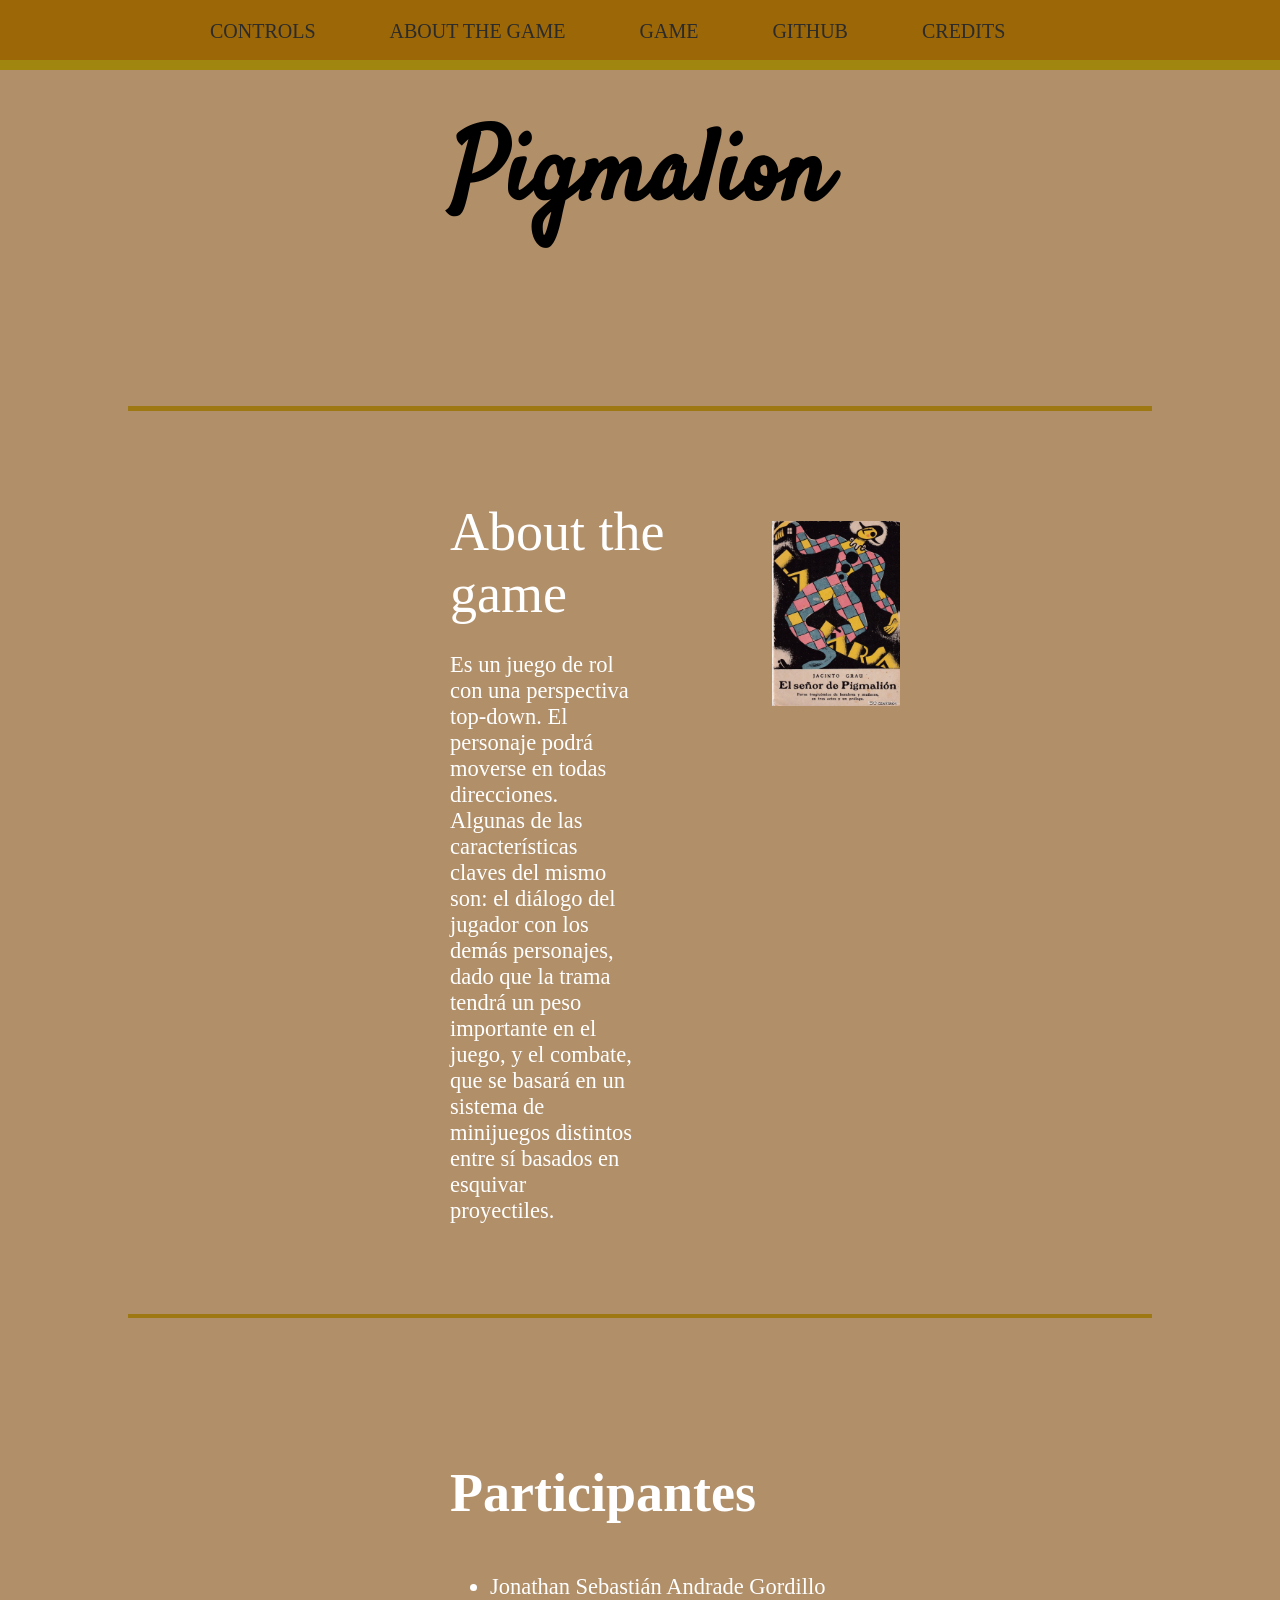
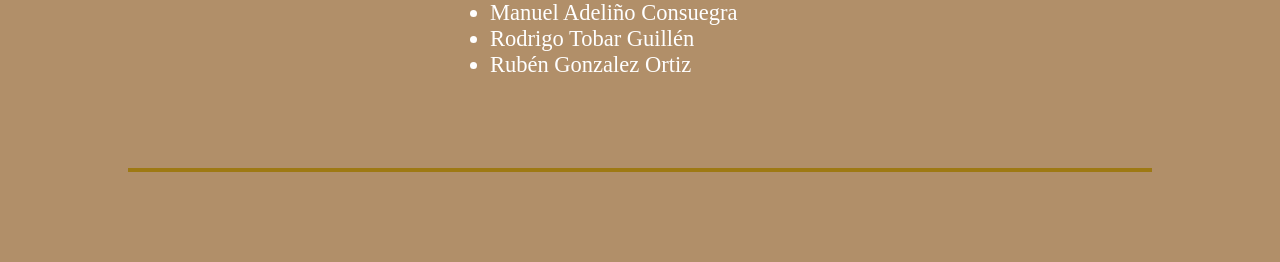
==== index.html @ 4313ca9e "ordenando rutas sprites" ====
<!DOCTYPE html>
<html lang="es">
  <head>
    <meta charset="UTF-8" />
    <link rel="preconnect" href="https://fonts.gstatic.com" />
    <link
      href="https://fonts.googleapis.com/css2?family=Satisfy&display=swap"
      rel="stylesheet"
    />
    <link rel="shortcut icon" href="favicon.png" type="image/png" />
    <meta name="viewport" content="width=device-width, initial-scale=2.0" />
    <link rel="stylesheet" href="./game.css" />
    <script src="./game/phaser.js"></script>

    <title>¡Juego con Phaser!</title>
  </head>

  <body >
  <header>

      <div class  = "container">
        <nav>
        <!-- <img src = ""> -->
        <ul id = "session">
          <li><a href="#">Controls</a></li>
          <li><a href="#about">About the game</a></li>
          <li><a href="#game">Game</a></li>
          <li><a href="https://github.com/rubenglezortiz/PVLI-2020-21-CUCU-PROLOGUE" target="_blank">GitHub</a></li>
          <li><a href="#">Credits</a></li>
        </ul>
      </div>
    </nav>
  </header>
<div id= "juego">
 
    <!-- <div id="links">
      <button id="git" class="button button1" type="button">git</button>
      <a class = "button button3">item2</button>
        <a class = "button button2">item3</button>
    </div> -->

    <h1>Pigmalion</h1>

    <script src="./game/initialization/game_manager.js" type="module"></script>
  </div>


<div class = "barrita"></div>

<div id = "about"class = "containertext">
  
<div class = "atg">
  
    <span class = "text1">About the game</span>
    <span class = "text2">Es un juego de rol con una perspectiva top-down. El personaje podrá moverse en todas direcciones. Algunas de las características claves del mismo son: el diálogo del jugador con los demás personajes, dado que la trama tendrá un peso importante en el juego, y el combate, que se basará en un sistema de minijuegos distintos entre sí basados en esquivar proyectiles.
    </span>
    
</div>

<img class="imagen"  src="./resources/sprites/web/portada.jpg" alt="Imagen portada libro El Señor de Pigmalion">
</div>
<div class = "barrita"></div>
<div class = "atg">
  <h3 class = "text1">Participantes</h3>
  <ul class = "text3">
    <li >Jonathan Sebastián Andrade Gordillo</li>
    <li >Manuel Adeliño Consuegra</li>
    <li >Rodrigo Tobar Guillén</li>
    <li >Rubén Gonzalez Ortiz</li>
  </ul>
</div>
<div class = "barrita"></div>
     <script>
      let img = document.getElementsByClassName("imagen");
      img[0].id = "game";
    </script> 
  
    
  </body>
</html>
---- game.css ----
h1 {
  
  font-family: 'Satisfy', cursive;  
  font-size: 100px;
  display: inline-block;  
  padding-top: 3%;  
  width: 100%;
  text-align : center;
  
  color: black;
}
#session {
  top:0;
  padding-top:0;
  position:relative;
  margin:0;
}


#atg{
  position: relative;
}

header{
  overflow: hidden;
  margin:auto;
  width:100%;
  
  height:60px; /*Anchura de la barra*/

  position:fixed; /*Para que la barra se quede fija*/
  z-index:101; /*Para que la barra se quede fija*/
  background: #9b6707;  
  border-bottom: 10px solid #a0850f; /*Línea de debajo del menú, si no queréis borrad esta línea*/
  
}
/* header::after{
  content: '';
  display: table;
  clear: both;
} */
.containertext .imagen{
  display: inline-block;
  vertical-align: top;
  width: 46%;
  margin: 20px 30px 0 0;
  max-width: 10%;
  min-width: 10%;
  
  height:auto;
  
  @media (max-width: 620px) {
    display: block;
    vertical-align: none;
  }
}

.containertext .atg{
  display: inline-block;
  width: 60%;
  @media (max-width: 620px) {
    width: 100%;
  }
}

.barrita{
  position: relative;
  margin : 0 auto;
  margin-bottom: 10vh;
  margin-top: 10vh;
  height: 0.5vh;
  width: 80%;
  background-color: rgb(158, 121, 19);
}

.atg{
  color:white;
  text-align: left;
  position: relative;  
  
  @media (max-width: 620px) {
    width: 100%;
  }
}
.atg span{

margin-left: 50vh;

display: inline-block;
}

.atg h3{  
margin-left: 50vh;

display: inline-block;
  
}

.text1{
 
  font-size: 6vh;
  margin-bottom: 3vh;
  
  position: relative;
  animation : text4 3s 1;
}
.text2{

  font-size: 2.5vh;
  animation : text 3s 1;
  margin-right: 15vh;
  
  
}

.text3{
  font-size: 2.5vh;
  animation : text 3s 1;
  margin-right: 15vh;
  margin-left: 50vh;
  
}
.imagen{    
    
  margin: auto;
  display: inline-block;  
  
  position: relative;  
  
}

body{
  margin: 0px;
  background-color: rgb(177, 143, 105);
  font-weight: 500;
}
nav > li{
  float: left;
}
nav  li:hover{
  transform: scale(1.05);
}

nav{
  margin:0 auto;
  width:1000px; /*Ancho del menú dentro de la barra, variaremos este valor hasta conseguir el que buscamos*/
}


@keyframes text {
  0% {    
    margin-left: -40vh; 
    
  }
}

@keyframes text4 {
  0% {    
    margin-left: 80vh; 
    
  }
}

nav ul{
  margin:0;
  padding: 0;
  list-style: none ;
}
nav li{
  
  display: inline-block;
  
  margin-left: 70px;

  padding-top: 20px;
  /* padding: 20px 20px ; */

  position: relative ;
}
nav a{
  color:#2b2b2b;
  text-decoration: none;
  text-transform: uppercase;
  font-size: 125%;                              
}
nav a:hover{  
  color:#133d7a;
}



nav li::before{
  content:'';
  display: block;
  height: 150%;
  width: 0%;
  /* background-color: rgb(191, 206, 58); */
  background: linear-gradient(180deg, #9b6707  , #a0850f,  #a0850f);
  position: absolute;
  top:90%;  
  transition: all ease-in-out 150ms;
}

 nav li:hover::before{
width: 100%;

} 
.container{
  width: 80%;
  margin: 0 auto;
  
}


canvas{   
  margin-top: 5vh;
  display: block;
  position: relative;
  border-color:black;
  border-width:3vh;
  
  border-style: solid;
  border-radius: 20px;
}

#links{
    padding: 1em;
    background-color: rgba(12, 12, 12, 0.836);

}
.button
{
  border: 2px solid whitesmoke;
  border-radius: 20%;
  font-size: 70px;
  color: #c7c7c7;
  background-color: #333333;
}
.button1:hover {
  background-color:  #2b2b2b;
  color: #d3d3d3;
}


.button3:hover {
  background-color: #2b2b2b;
  color: #d3d3d3;
}
.button3{
 margin-right: 5%;
 margin-left: 5%;
}


.button2:hover {
  background-color:  #2b2b2b;
  color:  #d3d3d3;
}

@media screen and (max-width:1000px){
  .text2{
    font-size: 2.5vh;
    animation : text 3s 1;
    margin-right: 5vh;
  }
  .imagen{
    display: block;
  }
}
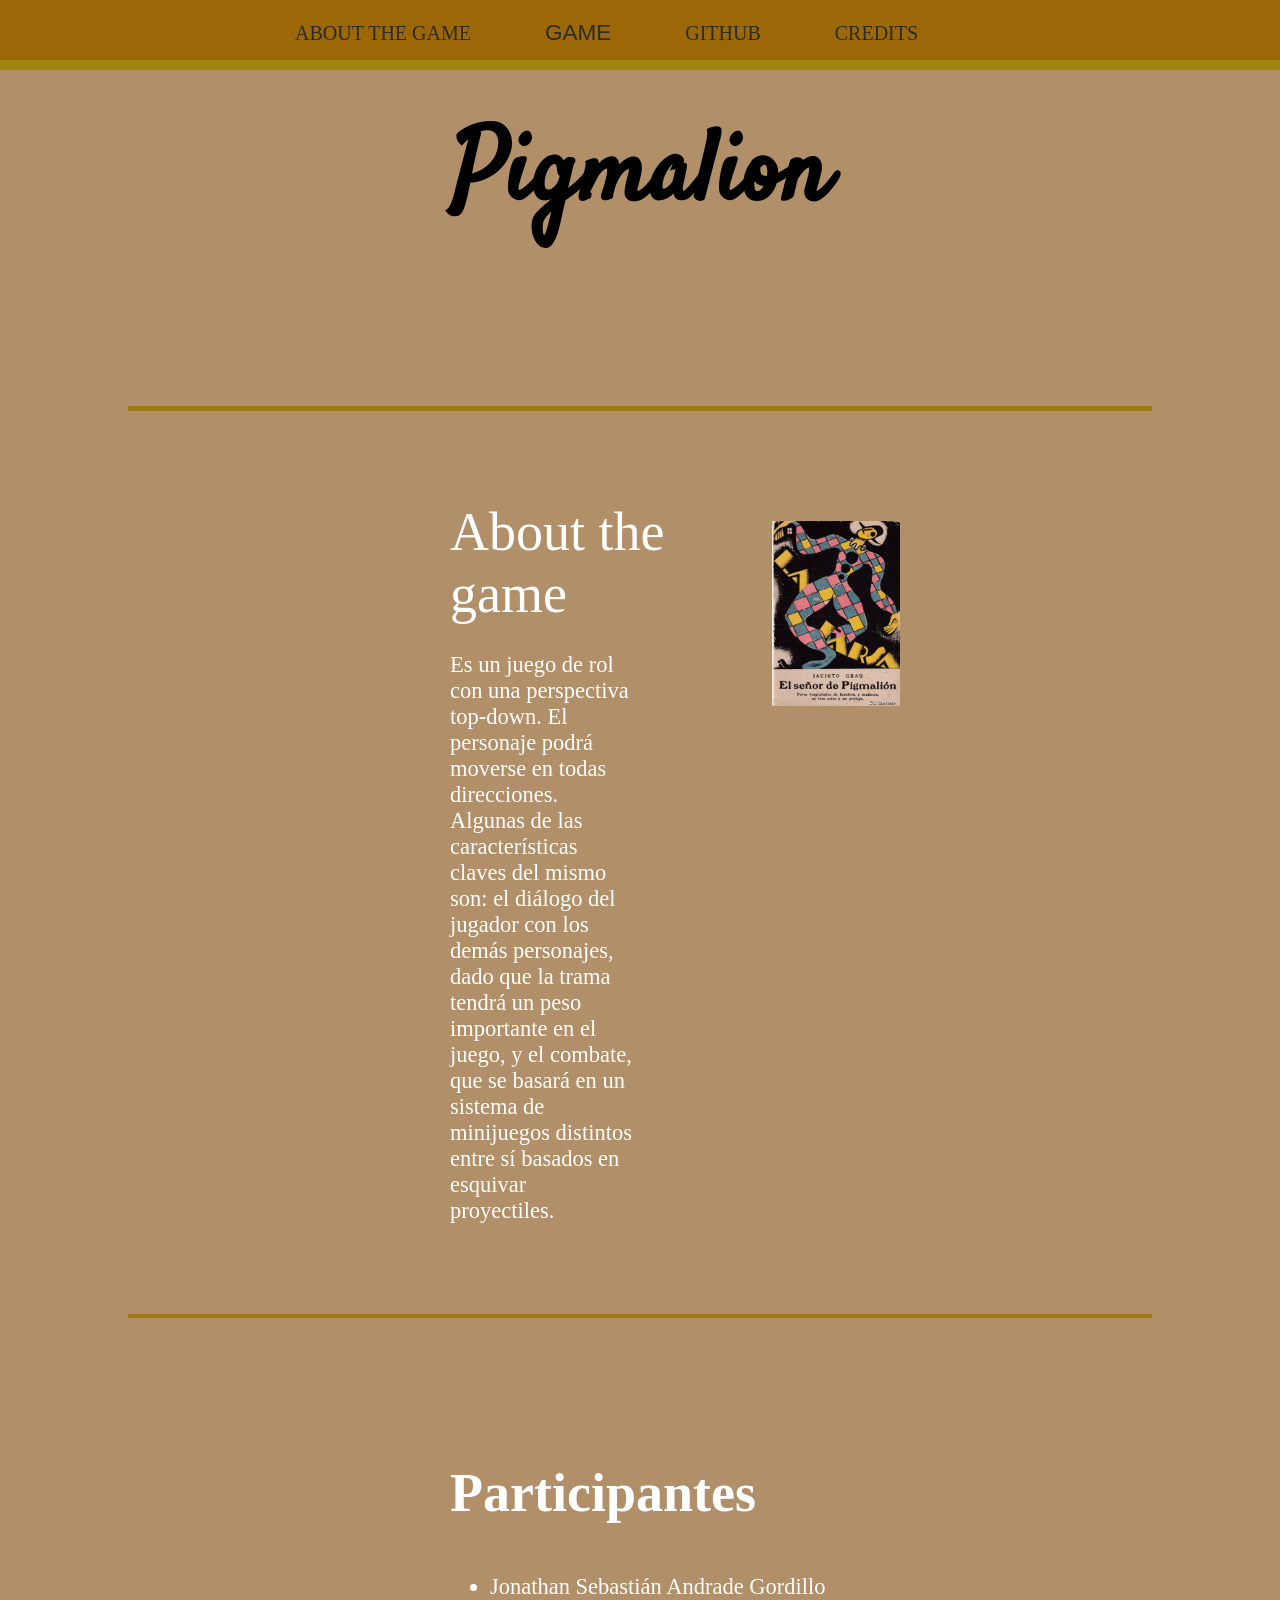
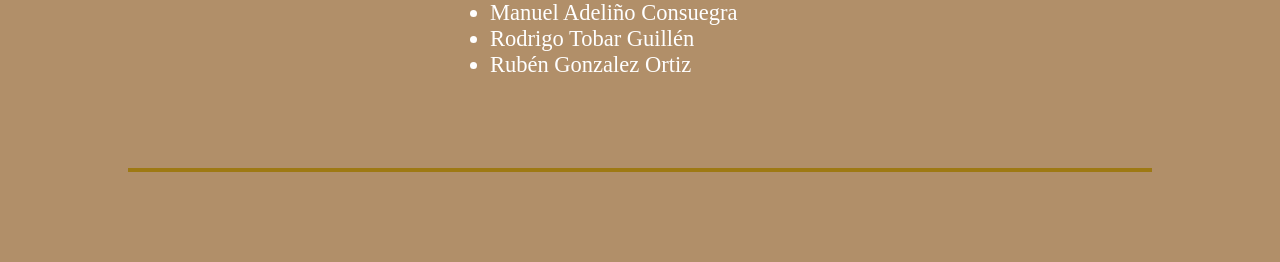
==== commit 485c4209: "enlaces relativos dentro de pagina" ====
--- a/index.html
+++ b/index.html
@@ -12,7 +12,7 @@
     <link rel="stylesheet" href="./game.css" />
     <script src="./game/phaser.js"></script>
 
-    <title>¡Juego con Phaser!</title>
+    <title>Cucu's game</title>
   </head>
 
   <body >
@@ -21,18 +21,17 @@
       <div class  = "container">
         <nav>
         <!-- <img src = ""> -->
-        <ul id = "session">
-          <li><a href="#">Controls</a></li>
+        <ul id = "session">          
           <li><a href="#about">About the game</a></li>
-          <li><a href="#game">Game</a></li>
+          <li class = "juego"><a href="#juego">Game</a></li>
           <li><a href="https://github.com/rubenglezortiz/PVLI-2020-21-CUCU-PROLOGUE" target="_blank">GitHub</a></li>
-          <li><a href="#">Credits</a></li>
+          <li><a href="#credits">Credits</a></li>
         </ul>
       </div>
     </nav>
   </header>
 <div id= "juego">
- 
+
     <!-- <div id="links">
       <button id="git" class="button button1" type="button">git</button>
       <a class = "button button3">item2</button>
@@ -40,29 +39,36 @@
     </div> -->
 
     <h1>Pigmalion</h1>
+    
+    
+
+    
+    
+      <div id="GameContainer"></div>
+    
 
     <script src="./game/initialization/game_manager.js" type="module"></script>
   </div>
 
 
-<div class = "barrita"></div>
+<div id="about" class = "barrita"></div>
 
-<div id = "about"class = "containertext">
-  
+<div class = "containertext">
+
 <div class = "atg">
-  
+
     <span class = "text1">About the game</span>
     <span class = "text2">Es un juego de rol con una perspectiva top-down. El personaje podrá moverse en todas direcciones. Algunas de las características claves del mismo son: el diálogo del jugador con los demás personajes, dado que la trama tendrá un peso importante en el juego, y el combate, que se basará en un sistema de minijuegos distintos entre sí basados en esquivar proyectiles.
     </span>
-    
+
 </div>
 
 <img class="imagen"  src="./resources/sprites/web/portada.jpg" alt="Imagen portada libro El Señor de Pigmalion">
 </div>
 <div class = "barrita"></div>
 <div class = "atg">
-  <h3 class = "text1">Participantes</h3>
-  <ul class = "text3">
+  <h3 id="participantes" class = "text1">Participantes</h3>
+  <ul id = "credits" class = "text3">
     <li >Jonathan Sebastián Andrade Gordillo</li>
     <li >Manuel Adeliño Consuegra</li>
     <li >Rodrigo Tobar Guillén</li>
@@ -70,11 +76,11 @@
   </ul>
 </div>
 <div class = "barrita"></div>
-     <script>
+     <!-- <script>
       let img = document.getElementsByClassName("imagen");
-      img[0].id = "game";
-    </script> 
-  
-    
+      img[0].id = "abt";
+    </script> -->
+
+
   </body>
 </html>
--- a/game.css
+++ b/game.css
@@ -17,24 +17,26 @@
   padding-top:0;
   position:relative;
   margin:0;
-}
-
-
-#atg{
-  position: relative;
-}
+  margin-left: 85px;
+}
+
+.juego{
+  font-size: 18px;
+  font-family:'Trebuchet MS', 'Lucida Sans Unicode', 'Lucida Grande', 'Lucida Sans', Arial, sans-serif;
+}
+
 
 header{
   overflow: hidden;
   margin:auto;
   width:100%;
   
-  height:60px; /*Anchura de la barra*/
-
-  position:fixed; /*Para que la barra se quede fija*/
-  z-index:101; /*Para que la barra se quede fija*/
+  height:60px; 
+
+  position:fixed; 
+  z-index:101; 
   background: #9b6707;  
-  border-bottom: 10px solid #a0850f; /*Línea de debajo del menú, si no queréis borrad esta línea*/
+  border-bottom: 10px solid #a0850f; 
   
 }
 /* header::after{
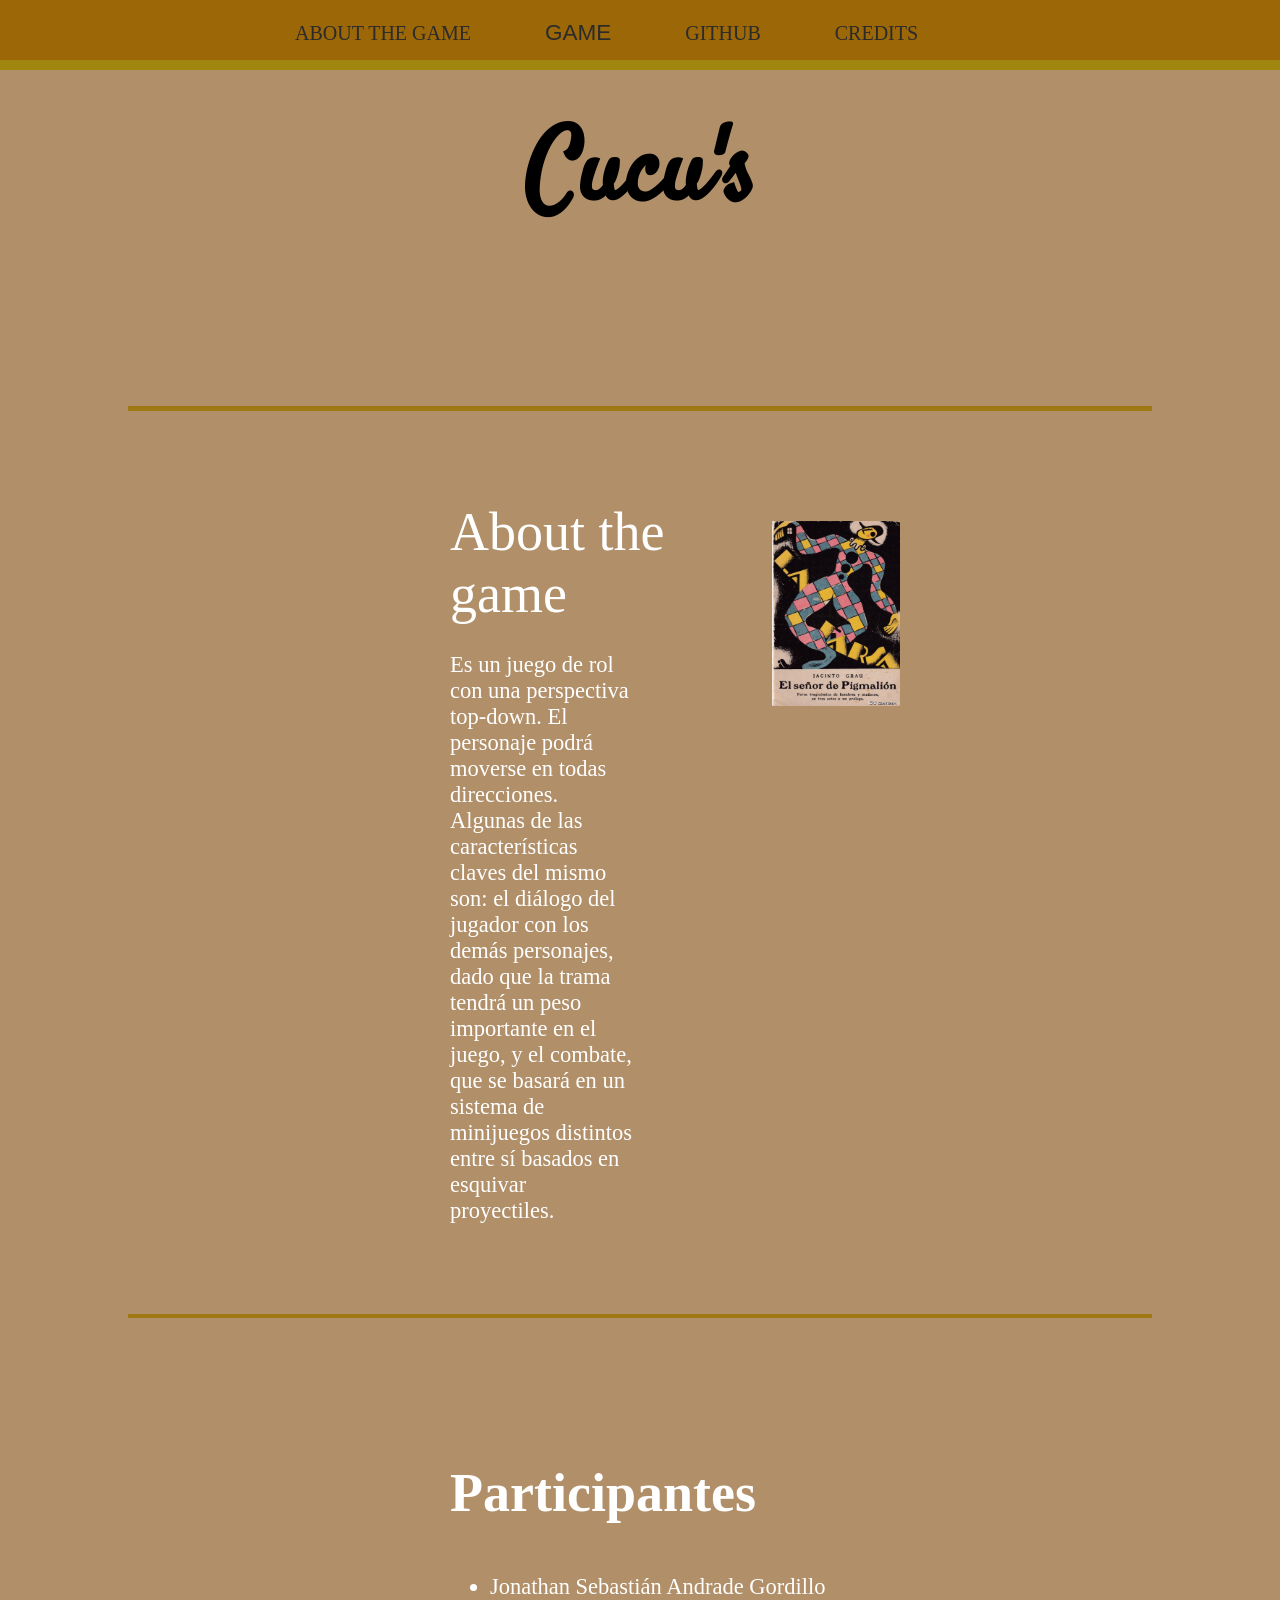
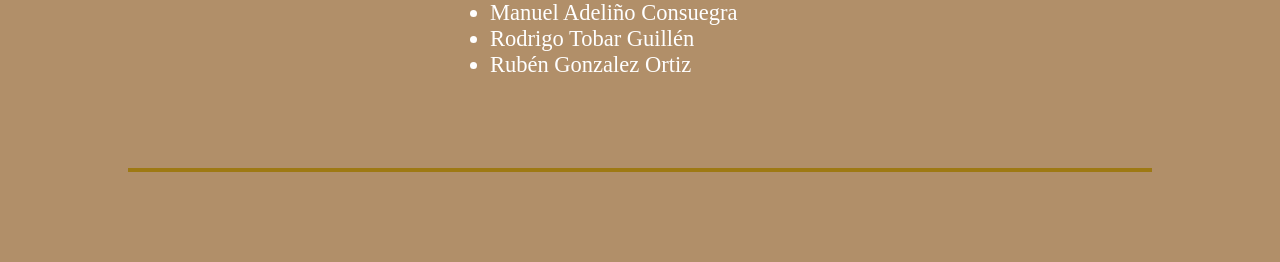
==== commit 262d23e2: "añadiendo dialogos" ====
--- a/index.html
+++ b/index.html
@@ -11,7 +11,7 @@
     <meta name="viewport" content="width=device-width, initial-scale=2.0" />
     <link rel="stylesheet" href="./game.css" />
     <script src="./game/phaser.js"></script>
-
+    <link  rel="icon"   href="./resources/myMediaFolder/media/favicon.png" type="image/png" />
     <title>Cucu's game</title>
   </head>
 
@@ -38,7 +38,7 @@
         <a class = "button button2">item3</button>
     </div> -->
 
-    <h1>Pigmalion</h1>
+    <h1>Cucu's</h1>
     
     
 
